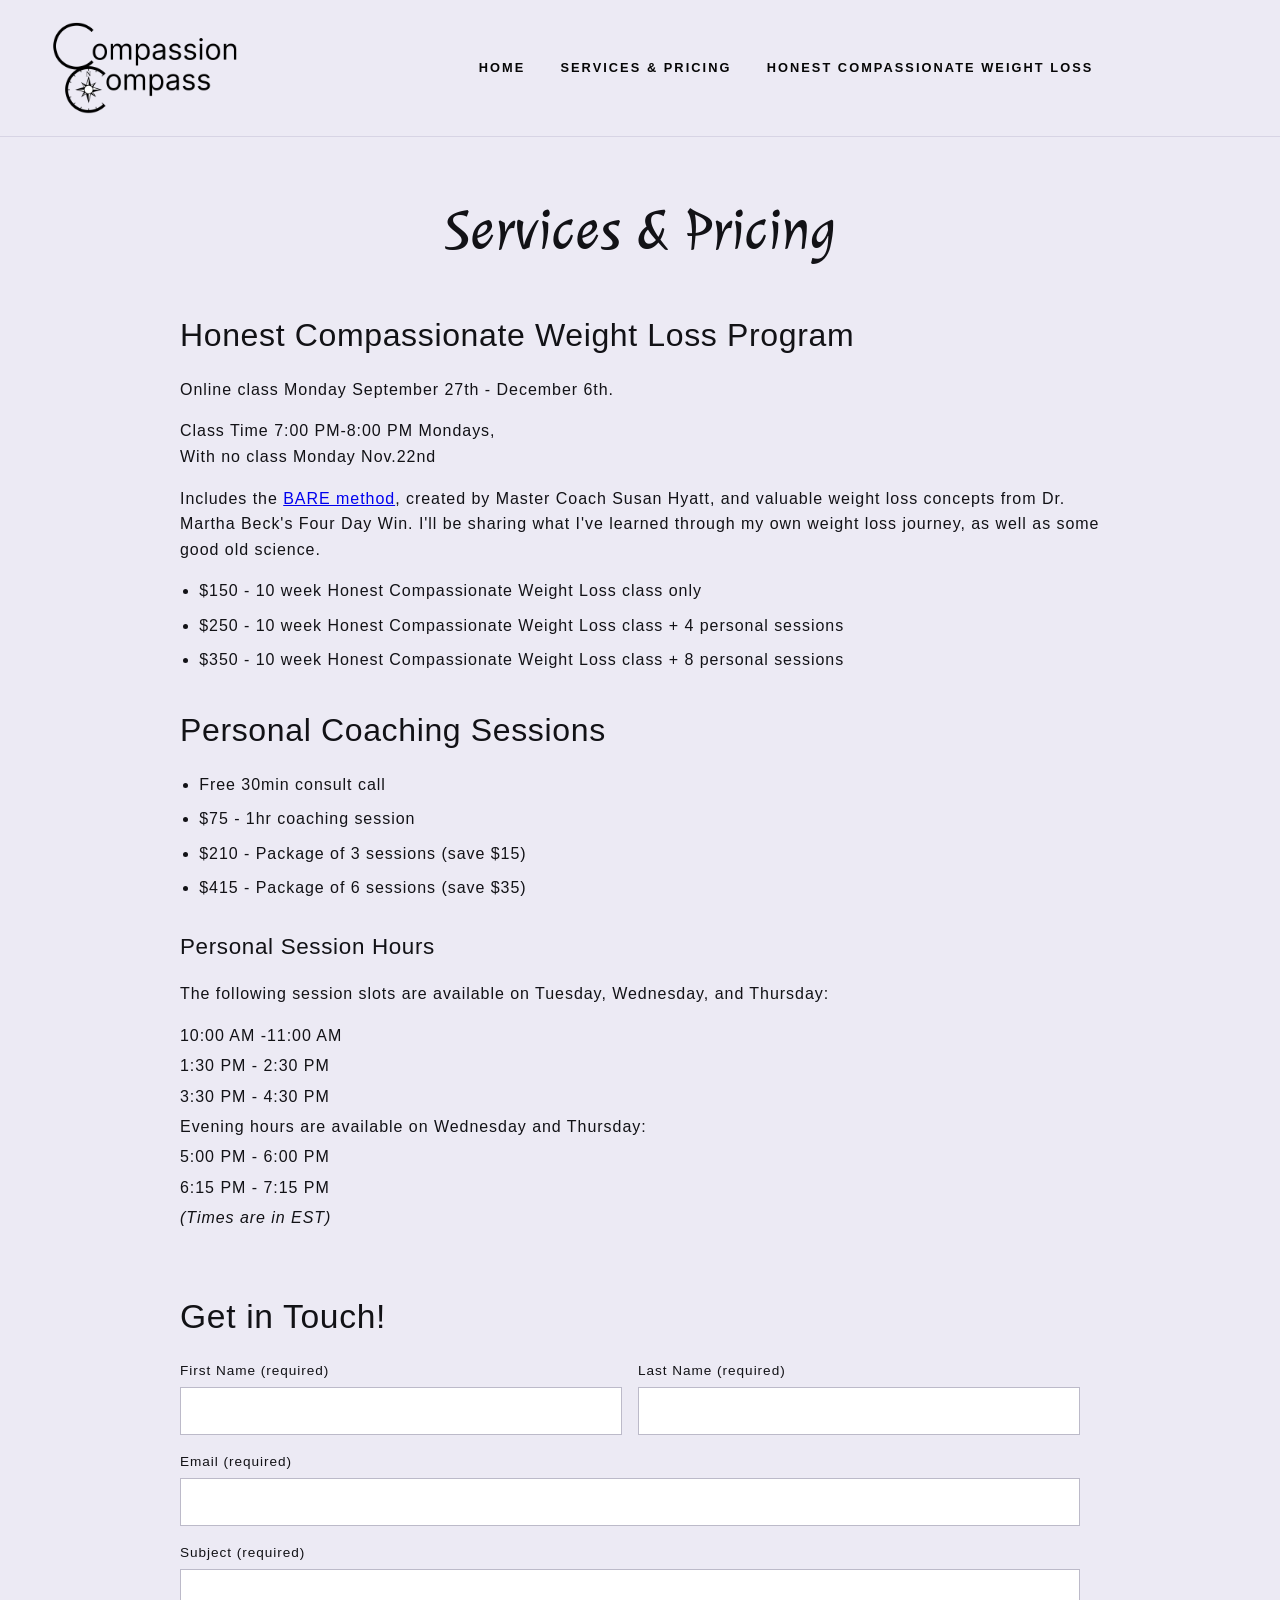
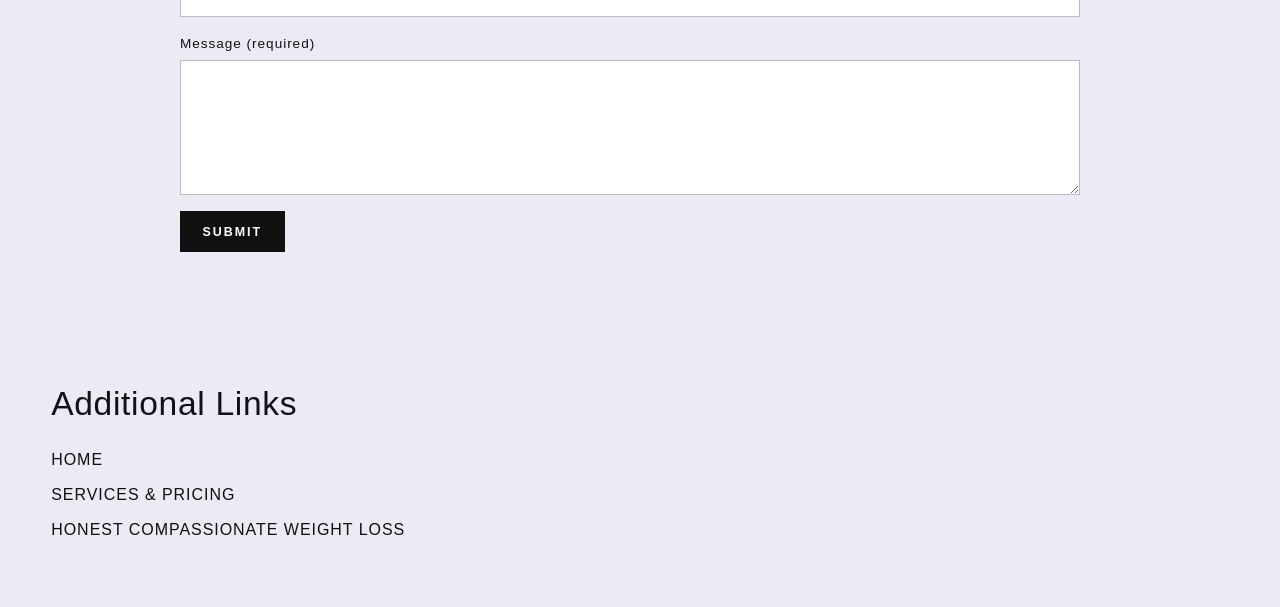
==== services.html @ 470adb8b "Add the other pages AI prompt: > Add the other pages" ====
<!doctype html>
<html lang="en">
<head>
  <meta charset="utf-8">
  <meta name="viewport" content="width=device-width, initial-scale=1">
  <title>Services & Pricing - Compassion Compass</title>
  <link rel="preconnect" href="https://fonts.googleapis.com">
  <link rel="preconnect" href="https://fonts.gstatic.com" crossorigin>
  <link href="https://fonts.googleapis.com/css2?family=Julee&display=swap" rel="stylesheet">
  <link rel="stylesheet" href="styles.css">
</head>
<body>
  <header class="site-header">
    <nav class="top-nav" aria-label="Primary">
      <a href="index.html"><img src="assets/logo.png" alt="Compassion Compass logo" class="logo"></a>
      <div class="nav-links">
        <a href="index.html">HOME</a>
        <a href="services.html">SERVICES &amp; PRICING</a>
        <a href="weight-loss-program.html">HONEST COMPASSIONATE WEIGHT LOSS</a>
      </div>
    </nav>
  </header>

  <main class="page-main">
    <h1 class="page-title">Services &amp; Pricing</h1>

    <h2>Honest Compassionate Weight Loss Program</h2>
    <p>Online class Monday September 27th - December 6th.</p>
    <p>Class Time 7:00 PM-8:00 PM Mondays,<br>With no class Monday Nov.22nd</p>
    <p>Includes the <a href="weight-loss-program.html">BARE method</a>, created by Master Coach Susan Hyatt, and valuable weight loss concepts from Dr. Martha Beck's Four Day Win. I'll be sharing what I've learned through my own weight loss journey, as well as some good old science.</p>
    <ul>
      <li>$150 - 10 week Honest Compassionate Weight Loss class only</li>
      <li>$250 - 10 week Honest Compassionate Weight Loss class + 4 personal sessions</li>
      <li>$350 - 10 week Honest Compassionate Weight Loss class + 8 personal sessions</li>
    </ul>

    <h2>Personal Coaching Sessions</h2>
    <ul>
      <li>Free 30min consult call</li>
      <li>$75 - 1hr coaching session</li>
      <li>$210 - Package of 3 sessions (save $15)</li>
      <li>$415 - Package of 6 sessions (save $35)</li>
    </ul>

    <h3>Personal Session Hours</h3>
    <p>The following session slots are available on Tuesday, Wednesday, and Thursday:</p>
    <div class="hours">
      <p>10:00 AM -11:00 AM</p>
      <p>1:30 PM - 2:30 PM</p>
      <p>3:30 PM - 4:30 PM</p>
      <p>Evening hours are available on Wednesday and Thursday:</p>
      <p>5:00 PM - 6:00 PM</p>
      <p>6:15 PM - 7:15 PM</p>
      <p class="inline-note">(Times are in EST)</p>
    </div>

    <section class="contact" id="contact">
      <h2>Get in Touch!</h2>
      <form>
        <div class="name-row">
          <label>First Name (required)<input type="text" required></label>
          <label>Last Name (required)<input type="text" required></label>
        </div>
        <label>Email (required)<input type="email" required></label>
        <label>Subject (required)<input type="text" required></label>
        <label>Message (required)<textarea rows="5" required></textarea></label>
        <button type="submit">SUBMIT</button>
      </form>
    </section>
  </main>

  <footer>
    <h2>Additional Links</h2>
    <ul>
      <li><a href="index.html">HOME</a></li>
      <li><a href="services.html">SERVICES &amp; PRICING</a></li>
      <li><a href="weight-loss-program.html">HONEST COMPASSIONATE WEIGHT LOSS</a></li>
    </ul>
  </footer>
</body>
</html>
---- styles.css ----
:root {
  --lavender-bg: #eceaf4;
  --ink: #121216;
  --shadow-dark: rgba(0, 0, 0, 0.8);
  --shadow-violet: rgba(128, 0, 128, 0.95);
}

* {
  box-sizing: border-box;
}

html,
body {
  margin: 0;
  padding: 0;
}

body {
  font-family: futura-pt, "Avenir Next", "Century Gothic", sans-serif;
  font-size: 16px;
  font-weight: 300;
  letter-spacing: 0.06em;
  line-height: 1.6;
  color: var(--ink);
  background: var(--lavender-bg);
}

.hero {
  min-height: 100vh;
  background: url("assets/hero.jpg") center center / cover no-repeat;
  display: flex;
  flex-direction: column;
  padding: 1.8rem 2.5rem 2.5rem;
}

.top-nav {
  display: grid;
  grid-template-columns: 260px 1fr;
  align-items: center;
  gap: 1rem 2rem;
}

.logo {
  width: 190px;
  height: auto;
  display: block;
}

.nav-links {
  display: flex;
  flex-wrap: wrap;
  justify-content: center;
  gap: 2.2rem;
  grid-column: 2;
}

.top-nav a {
  text-decoration: none;
  color: #060606;
  font-size: 0.8rem;
  font-weight: 700;
  letter-spacing: 0.16em;
}

.hero-text {
  margin: auto 0;
  text-align: center;
  color: #fff;
}

.hero-text h1,
.hero-text h2 {
  text-shadow: 2px 2px 4px var(--shadow-dark), 2px 2px 40px var(--shadow-violet);
  margin: 0;
}

.hero-text h1 {
  font-family: "Julee", cursive;
  font-size: clamp(3rem, 7vw, 4.7rem);
  line-height: 1.2;
  margin-bottom: 1.35rem;
}

.hero-text h2 {
  font-size: clamp(1.8rem, 3.4vw, 2.25rem);
  font-weight: 400;
  letter-spacing: 0.02em;
}

.site-header {
  background: var(--lavender-bg);
  padding: 1.2rem 2.5rem;
  border-bottom: 1px solid #d7d4e4;
}

.site-header .top-nav {
  max-width: 1180px;
  margin: 0 auto;
}

.page-main {
  width: min(920px, 92vw);
  margin: 0 auto;
  padding: 3rem 0 2.4rem;
}

.page-title {
  text-align: center;
  margin: 0 0 2rem;
  font-family: "Julee", cursive;
  font-size: clamp(2.4rem, 5vw, 3.6rem);
  font-weight: 400;
  letter-spacing: 0;
}

.page-main h2 {
  font-size: 2rem;
  font-weight: 400;
  letter-spacing: 0.02em;
  margin: 2rem 0 1rem;
}

.page-main h3 {
  font-size: 1.4rem;
  font-weight: 400;
  letter-spacing: 0.03em;
  margin: 1.8rem 0 0.8rem;
}

.page-main ul,
.page-main ol {
  padding-left: 1.2rem;
}

.page-main li {
  margin: 0.55rem 0;
}

.hours p {
  margin: 0.3rem 0;
}

.inline-note {
  font-style: italic;
}

main,
footer {
  background: var(--lavender-bg);
}

.intro,
.contact,
footer {
  width: min(1180px, 92vw);
  margin: 0 auto;
}

.intro {
  display: grid;
  grid-template-columns: minmax(260px, 450px) minmax(300px, 1fr) minmax(180px, 240px);
  gap: 2.2rem;
  padding: 4.5rem 0 3rem;
  align-items: start;
}

.portrait {
  margin: 0;
  position: relative;
}

.portrait img {
  width: 100%;
  display: block;
}

.portrait figcaption {
  position: absolute;
  top: 14px;
  right: -20px;
  background: #0a0a10;
  color: #fff;
  padding: 1.2rem 1.3rem;
  font-size: 2rem;
  line-height: 1;
  letter-spacing: 0;
  font-family: "Julee", cursive;
}

.intro-copy h3 {
  margin-top: 0;
  font-size: 1.5rem;
  font-weight: 400;
  line-height: 1.4;
  letter-spacing: 0.04em;
}

.intro-copy h2,
.contact h2,
footer h2 {
  font-size: 2.1rem;
  font-weight: 400;
  letter-spacing: 0.02em;
  margin: 2.4rem 0 1rem;
}

.intro-copy ul {
  list-style: none;
  padding-left: 0;
}

.intro-copy li {
  margin: 0.45rem 0;
}

.intro-copy li::before {
  content: "\2022 ";
}

.badges {
  display: grid;
  gap: 1rem;
}

.badges img {
  width: 100%;
  max-width: 220px;
  justify-self: center;
}

.contact {
  padding: 1rem 0 3rem;
}

form {
  max-width: 900px;
  display: grid;
  gap: 1rem;
}

.name-row {
  display: grid;
  grid-template-columns: 1fr 1fr;
  gap: 1rem;
}

label {
  display: grid;
  gap: 0.35rem;
  font-size: 0.85rem;
  text-transform: none;
}

input,
textarea {
  width: 100%;
  border: 1px solid #bcbac9;
  padding: 0.75rem;
  font: inherit;
  background: #fff;
}

button {
  width: max-content;
  background: #101010;
  color: #fff;
  border: none;
  padding: 0.85rem 1.4rem;
  letter-spacing: 0.16em;
  font-size: 0.78rem;
  font-weight: 700;
  cursor: pointer;
}

footer {
  padding: 0 0 4rem;
}

footer ul {
  list-style: none;
  padding: 0;
  margin: 0;
  display: grid;
  gap: 0.6rem;
}

footer a {
  color: #111;
  text-decoration: none;
}

@media (max-width: 980px) {
  .top-nav {
    grid-template-columns: 1fr;
    justify-items: center;
  }

  .nav-links {
    grid-column: auto;
  }

  .intro {
    grid-template-columns: 1fr;
    padding-top: 3.2rem;
  }

  .portrait figcaption {
    right: 0;
    font-size: 1.6rem;
  }

  .badges {
    grid-auto-flow: column;
    justify-content: start;
    overflow-x: auto;
    padding-bottom: 0.2rem;
  }

  .name-row {
    grid-template-columns: 1fr;
  }

  .site-header {
    padding: 1rem;
  }
}

@media (max-width: 640px) {
  .hero {
    padding: 1rem;
    min-height: 78vh;
  }

  .logo {
    width: 135px;
  }

  .top-nav a {
    font-size: 0.67rem;
    letter-spacing: 0.11em;
  }

  .hero-text h2 {
    font-size: 1.55rem;
  }
}
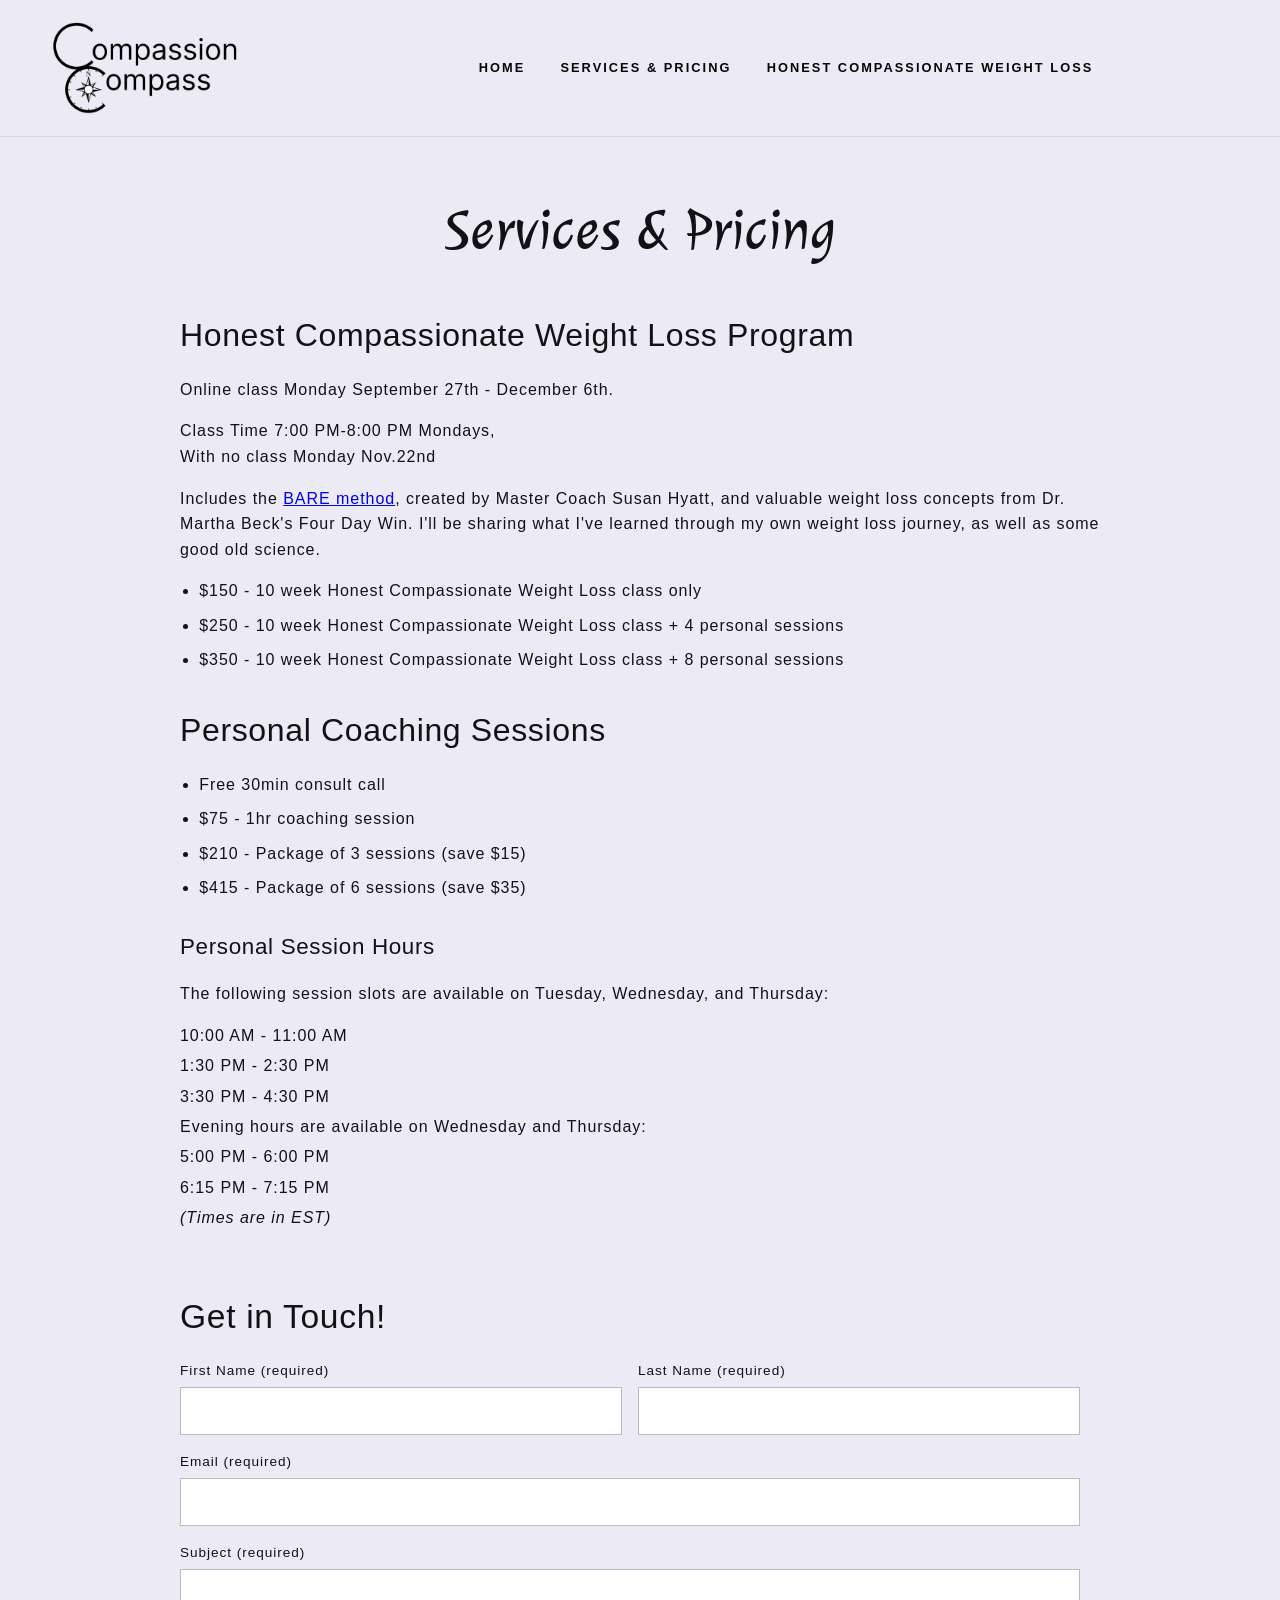
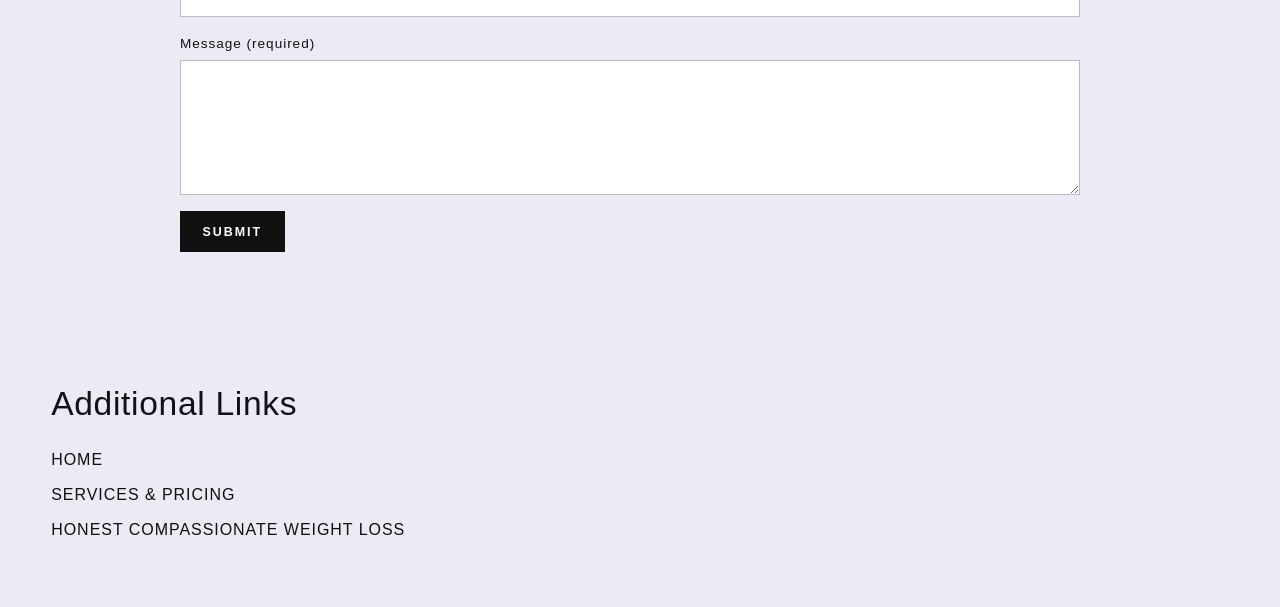
==== commit 77a8d9af: "Add a missing space" ====
--- a/services.html
+++ b/services.html
@@ -4,6 +4,7 @@
   <meta charset="utf-8">
   <meta name="viewport" content="width=device-width, initial-scale=1">
   <title>Services & Pricing - Compassion Compass</title>
+  <link rel="icon" type="image/webp" href="assets/favicon.webp">
   <link rel="preconnect" href="https://fonts.googleapis.com">
   <link rel="preconnect" href="https://fonts.gstatic.com" crossorigin>
   <link href="https://fonts.googleapis.com/css2?family=Julee&display=swap" rel="stylesheet">
@@ -45,7 +46,7 @@
     <h3>Personal Session Hours</h3>
     <p>The following session slots are available on Tuesday, Wednesday, and Thursday:</p>
     <div class="hours">
-      <p>10:00 AM -11:00 AM</p>
+      <p>10:00 AM - 11:00 AM</p>
       <p>1:30 PM - 2:30 PM</p>
       <p>3:30 PM - 4:30 PM</p>
       <p>Evening hours are available on Wednesday and Thursday:</p>
--- a/styles.css
+++ b/styles.css
@@ -28,6 +28,7 @@
 .hero {
   min-height: 100vh;
   background: url("assets/hero.jpg") center center / cover no-repeat;
+  background-position: center calc(50% + var(--hero-pan, 0px));
   display: flex;
   flex-direction: column;
   padding: 1.8rem 2.5rem 2.5rem;
@@ -214,7 +215,7 @@
 }
 
 .intro-copy li::before {
-  content: "\2022 ";
+  content: "\2022\00A0";
 }
 
 .badges {
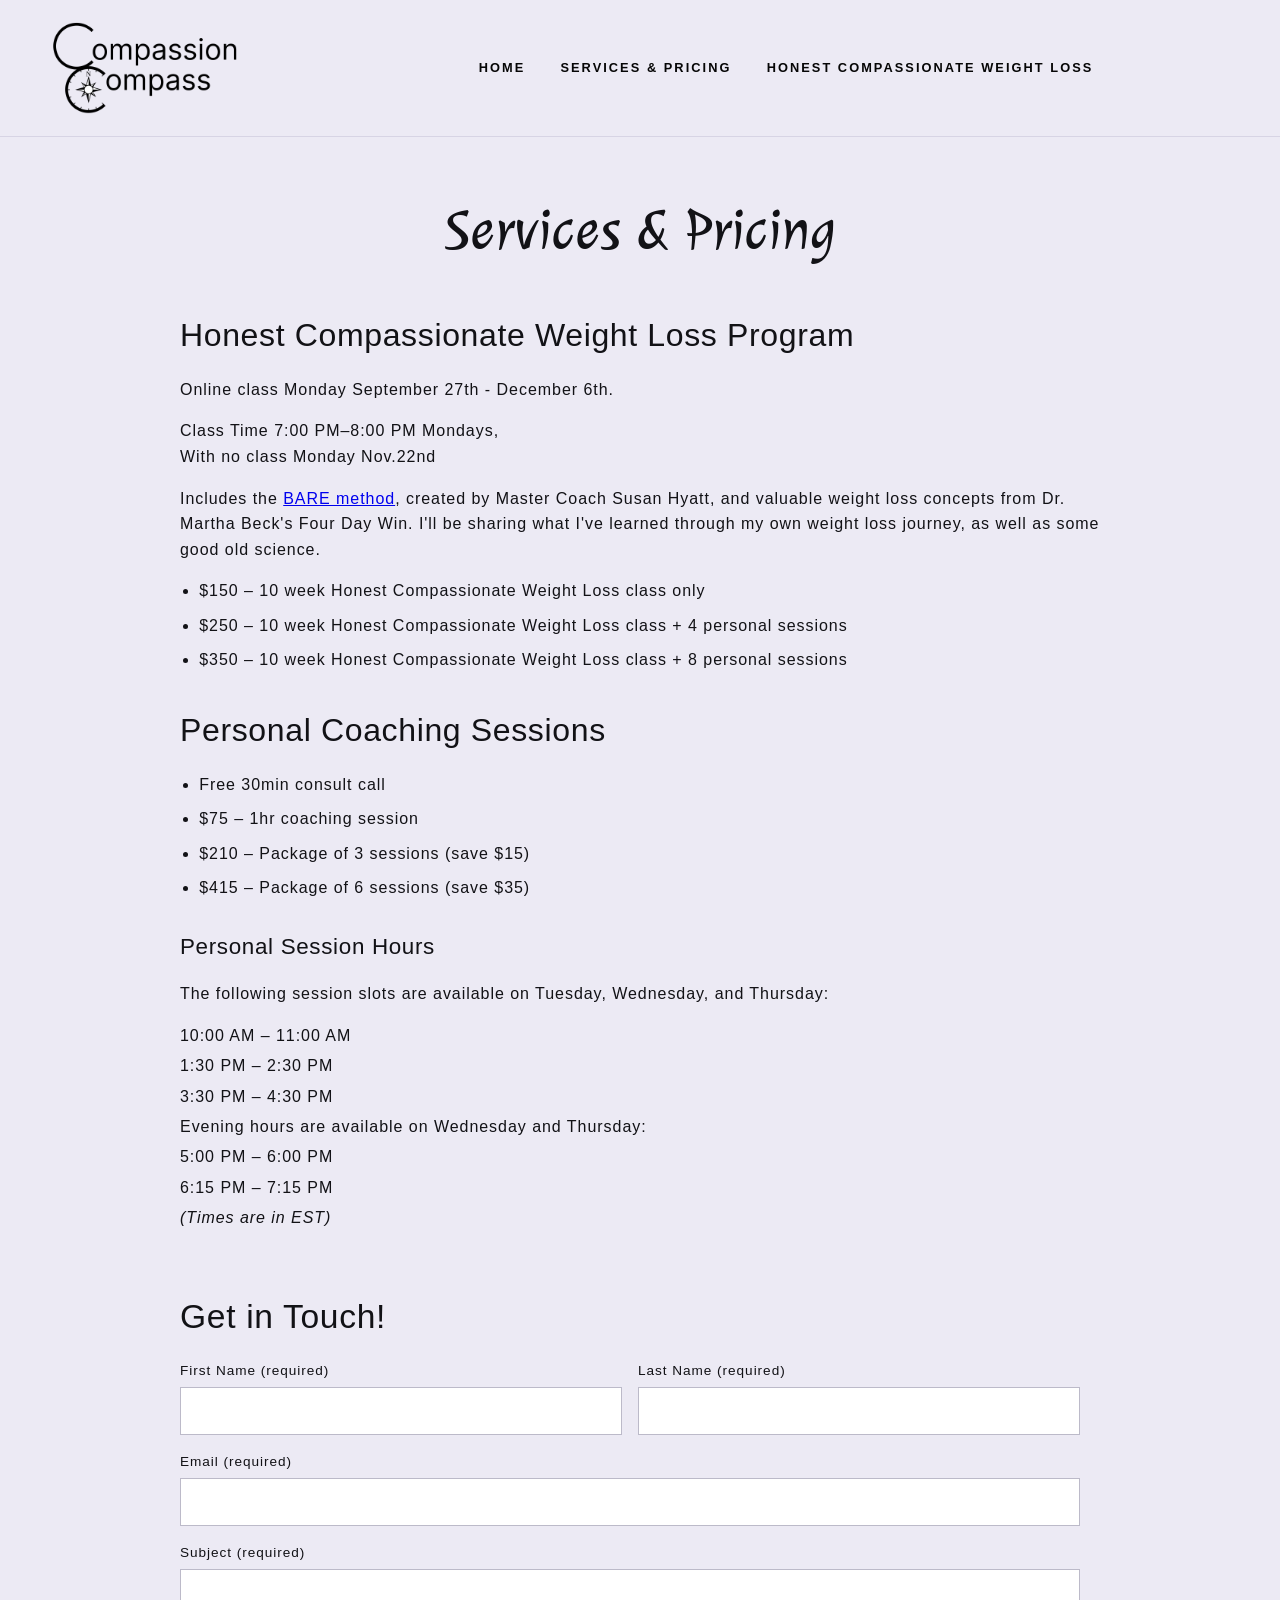
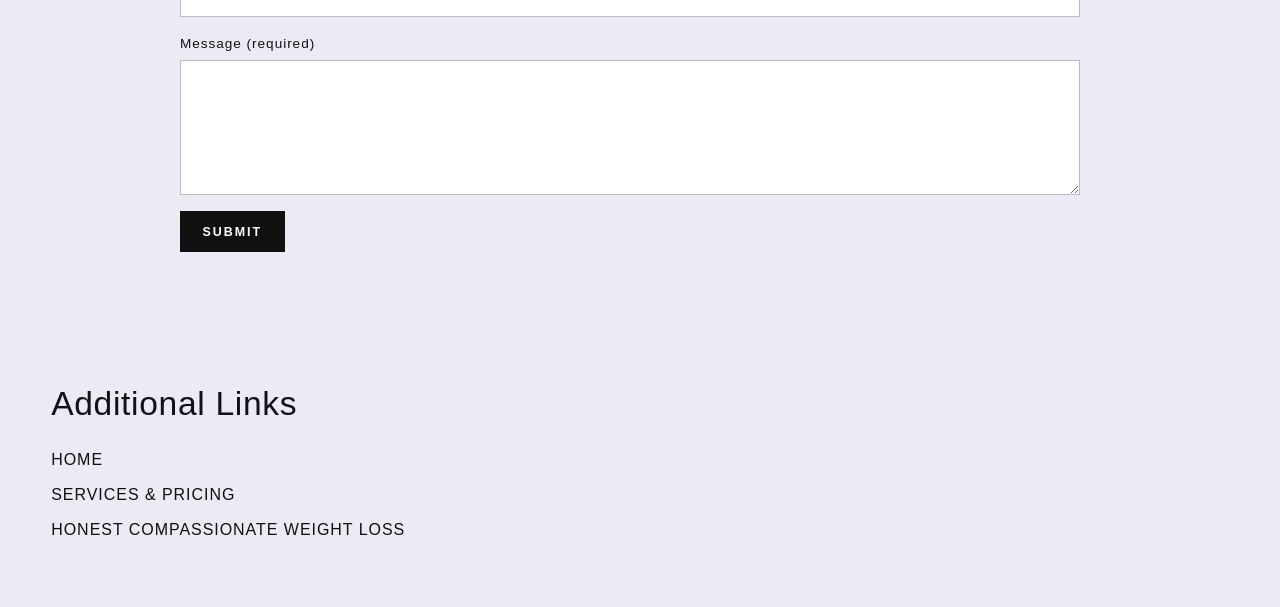
==== commit ae60dcb0: "Use en dash" ====
--- a/services.html
+++ b/services.html
@@ -27,31 +27,31 @@
 
     <h2>Honest Compassionate Weight Loss Program</h2>
     <p>Online class Monday September 27th - December 6th.</p>
-    <p>Class Time 7:00 PM-8:00 PM Mondays,<br>With no class Monday Nov.22nd</p>
+    <p>Class Time 7:00 PM–8:00 PM Mondays,<br>With no class Monday Nov.22nd</p>
     <p>Includes the <a href="weight-loss-program.html">BARE method</a>, created by Master Coach Susan Hyatt, and valuable weight loss concepts from Dr. Martha Beck's Four Day Win. I'll be sharing what I've learned through my own weight loss journey, as well as some good old science.</p>
     <ul>
-      <li>$150 - 10 week Honest Compassionate Weight Loss class only</li>
-      <li>$250 - 10 week Honest Compassionate Weight Loss class + 4 personal sessions</li>
-      <li>$350 - 10 week Honest Compassionate Weight Loss class + 8 personal sessions</li>
+      <li>$150 – 10 week Honest Compassionate Weight Loss class only</li>
+      <li>$250 – 10 week Honest Compassionate Weight Loss class + 4 personal sessions</li>
+      <li>$350 – 10 week Honest Compassionate Weight Loss class + 8 personal sessions</li>
     </ul>
 
     <h2>Personal Coaching Sessions</h2>
     <ul>
       <li>Free 30min consult call</li>
-      <li>$75 - 1hr coaching session</li>
-      <li>$210 - Package of 3 sessions (save $15)</li>
-      <li>$415 - Package of 6 sessions (save $35)</li>
+      <li>$75 – 1hr coaching session</li>
+      <li>$210 – Package of 3 sessions (save $15)</li>
+      <li>$415 – Package of 6 sessions (save $35)</li>
     </ul>
 
     <h3>Personal Session Hours</h3>
     <p>The following session slots are available on Tuesday, Wednesday, and Thursday:</p>
     <div class="hours">
-      <p>10:00 AM - 11:00 AM</p>
-      <p>1:30 PM - 2:30 PM</p>
-      <p>3:30 PM - 4:30 PM</p>
+      <p>10:00 AM – 11:00 AM</p>
+      <p>1:30 PM – 2:30 PM</p>
+      <p>3:30 PM – 4:30 PM</p>
       <p>Evening hours are available on Wednesday and Thursday:</p>
-      <p>5:00 PM - 6:00 PM</p>
-      <p>6:15 PM - 7:15 PM</p>
+      <p>5:00 PM – 6:00 PM</p>
+      <p>6:15 PM – 7:15 PM</p>
       <p class="inline-note">(Times are in EST)</p>
     </div>
 
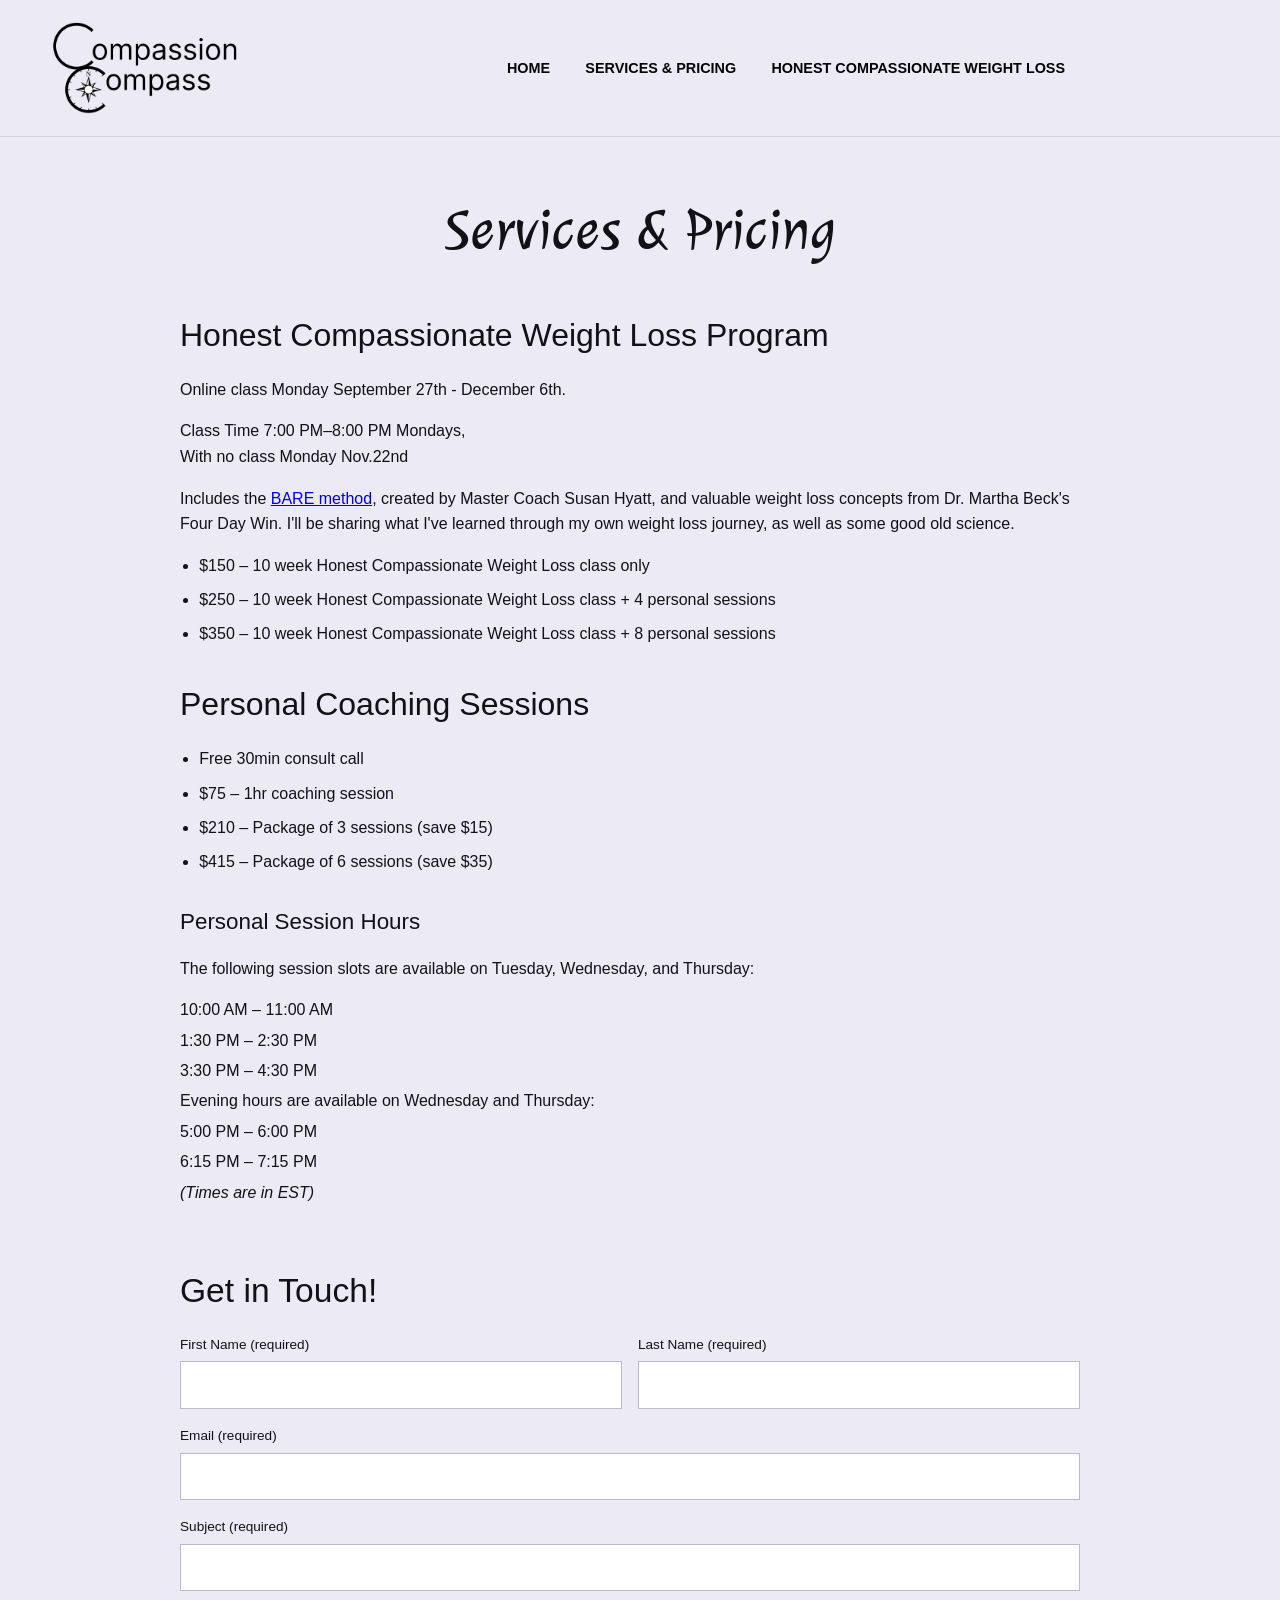
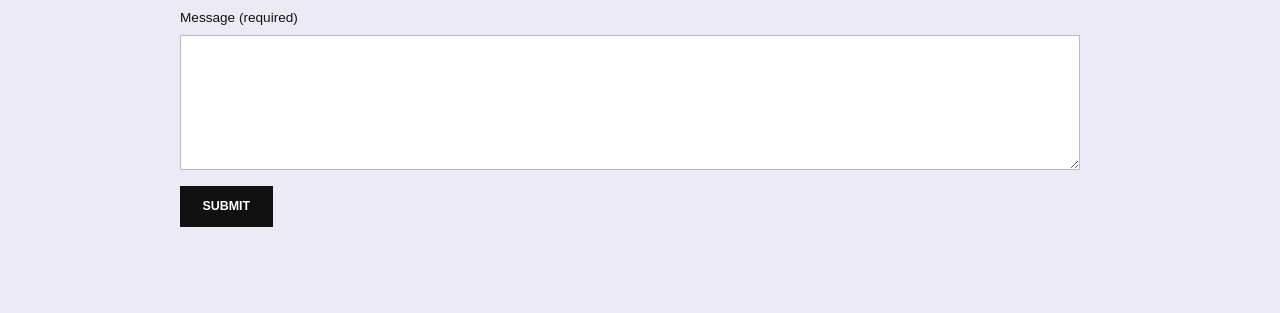
==== commit 045bcab2: "Remove "Additional links" sections" ====
--- a/services.html
+++ b/services.html
@@ -69,14 +69,5 @@
       </form>
     </section>
   </main>
-
-  <footer>
-    <h2>Additional Links</h2>
-    <ul>
-      <li><a href="index.html">HOME</a></li>
-      <li><a href="services.html">SERVICES &amp; PRICING</a></li>
-      <li><a href="weight-loss-program.html">HONEST COMPASSIONATE WEIGHT LOSS</a></li>
-    </ul>
-  </footer>
 </body>
 </html>
--- a/styles.css
+++ b/styles.css
@@ -1,8 +1,9 @@
 :root {
   --lavender-bg: #eceaf4;
   --ink: #121216;
+  --purple: #553487;
   --shadow-dark: rgba(0, 0, 0, 0.8);
-  --shadow-violet: rgba(128, 0, 128, 0.95);
+  --shadow-blush: rgba(128, 0, 128, 0.95);
 }
 
 * {
@@ -19,7 +20,6 @@
   font-family: futura-pt, "Avenir Next", "Century Gothic", sans-serif;
   font-size: 16px;
   font-weight: 300;
-  letter-spacing: 0.06em;
   line-height: 1.6;
   color: var(--ink);
   background: var(--lavender-bg);
@@ -28,7 +28,8 @@
 .hero {
   min-height: 100vh;
   background: url("assets/hero.jpg") center center / cover no-repeat;
-  background-position: center calc(50% + var(--hero-pan, 0px));
+  background-position: center calc(50% - var(--hero-pan, 0px));
+  background-attachment: fixed;
   display: flex;
   flex-direction: column;
   padding: 1.8rem 2.5rem 2.5rem;
@@ -58,9 +59,8 @@
 .top-nav a {
   text-decoration: none;
   color: #060606;
-  font-size: 0.8rem;
+  font-size: 0.9rem;
   font-weight: 700;
-  letter-spacing: 0.16em;
 }
 
 .hero-text {
@@ -71,7 +71,7 @@
 
 .hero-text h1,
 .hero-text h2 {
-  text-shadow: 2px 2px 4px var(--shadow-dark), 2px 2px 40px var(--shadow-violet);
+  text-shadow: 2px 2px 4px var(--shadow-dark), 2px 2px 40px var(--shadow-blush);
   margin: 0;
 }
 
@@ -85,7 +85,6 @@
 .hero-text h2 {
   font-size: clamp(1.8rem, 3.4vw, 2.25rem);
   font-weight: 400;
-  letter-spacing: 0.02em;
 }
 
 .site-header {
@@ -111,20 +110,17 @@
   font-family: "Julee", cursive;
   font-size: clamp(2.4rem, 5vw, 3.6rem);
   font-weight: 400;
-  letter-spacing: 0;
 }
 
 .page-main h2 {
   font-size: 2rem;
   font-weight: 400;
-  letter-spacing: 0.02em;
   margin: 2rem 0 1rem;
 }
 
 .page-main h3 {
   font-size: 1.4rem;
   font-weight: 400;
-  letter-spacing: 0.03em;
   margin: 1.8rem 0 0.8rem;
 }
 
@@ -159,7 +155,7 @@
 
 .intro {
   display: grid;
-  grid-template-columns: minmax(260px, 450px) minmax(300px, 1fr) minmax(180px, 240px);
+  grid-template-columns: 1fr;
   gap: 2.2rem;
   padding: 4.5rem 0 3rem;
   align-items: start;
@@ -168,24 +164,29 @@
 .portrait {
   margin: 0;
   position: relative;
+  container-type: inline-size;
+  width: min(100%, 775px);
 }
 
 .portrait img {
   width: 100%;
   display: block;
+  transform: scale(0.8);
+  transform-origin: left center;
+  outline: 14px solid var(--purple);
 }
 
 .portrait figcaption {
   position: absolute;
-  top: 14px;
-  right: -20px;
-  background: #0a0a10;
+  top: 15.2cqw;
+  right: 0;
+  background: var(--purple);
   color: #fff;
-  padding: 1.2rem 1.3rem;
-  font-size: 2rem;
+  padding: 2.45cqw 2.7cqw;
+  font-size: 5.5cqw;
   line-height: 1;
-  letter-spacing: 0;
   font-family: "Julee", cursive;
+  white-space: nowrap;
 }
 
 .intro-copy h3 {
@@ -193,7 +194,6 @@
   font-size: 1.5rem;
   font-weight: 400;
   line-height: 1.4;
-  letter-spacing: 0.04em;
 }
 
 .intro-copy h2,
@@ -201,7 +201,6 @@
 footer h2 {
   font-size: 2.1rem;
   font-weight: 400;
-  letter-spacing: 0.02em;
   margin: 2.4rem 0 1rem;
 }
 
@@ -219,14 +218,13 @@
 }
 
 .badges {
-  display: grid;
+  display: flex;
+  flex-wrap: wrap;
   gap: 1rem;
 }
 
 .badges img {
-  width: 100%;
-  max-width: 220px;
-  justify-self: center;
+  width: min(220px, 100%);
 }
 
 .contact {
@@ -267,7 +265,6 @@
   color: #fff;
   border: none;
   padding: 0.85rem 1.4rem;
-  letter-spacing: 0.16em;
   font-size: 0.78rem;
   font-weight: 700;
   cursor: pointer;
@@ -301,20 +298,7 @@
   }
 
   .intro {
-    grid-template-columns: 1fr;
     padding-top: 3.2rem;
-  }
-
-  .portrait figcaption {
-    right: 0;
-    font-size: 1.6rem;
-  }
-
-  .badges {
-    grid-auto-flow: column;
-    justify-content: start;
-    overflow-x: auto;
-    padding-bottom: 0.2rem;
   }
 
   .name-row {
@@ -338,10 +322,27 @@
 
   .top-nav a {
     font-size: 0.67rem;
-    letter-spacing: 0.11em;
   }
 
   .hero-text h2 {
     font-size: 1.55rem;
   }
-}
+
+  .portrait {
+    margin-bottom: 3cqw;
+  }
+
+  .portrait img {
+    transform: unset;
+  }
+
+  .portrait figcaption {
+    top: unset;
+    left: 5cqw;
+    right: 5cqw;
+    bottom: -4cqw;
+    padding: 3.2cqw 3.6cqw;
+    font-size: 6.1cqw;
+  }
+
+}
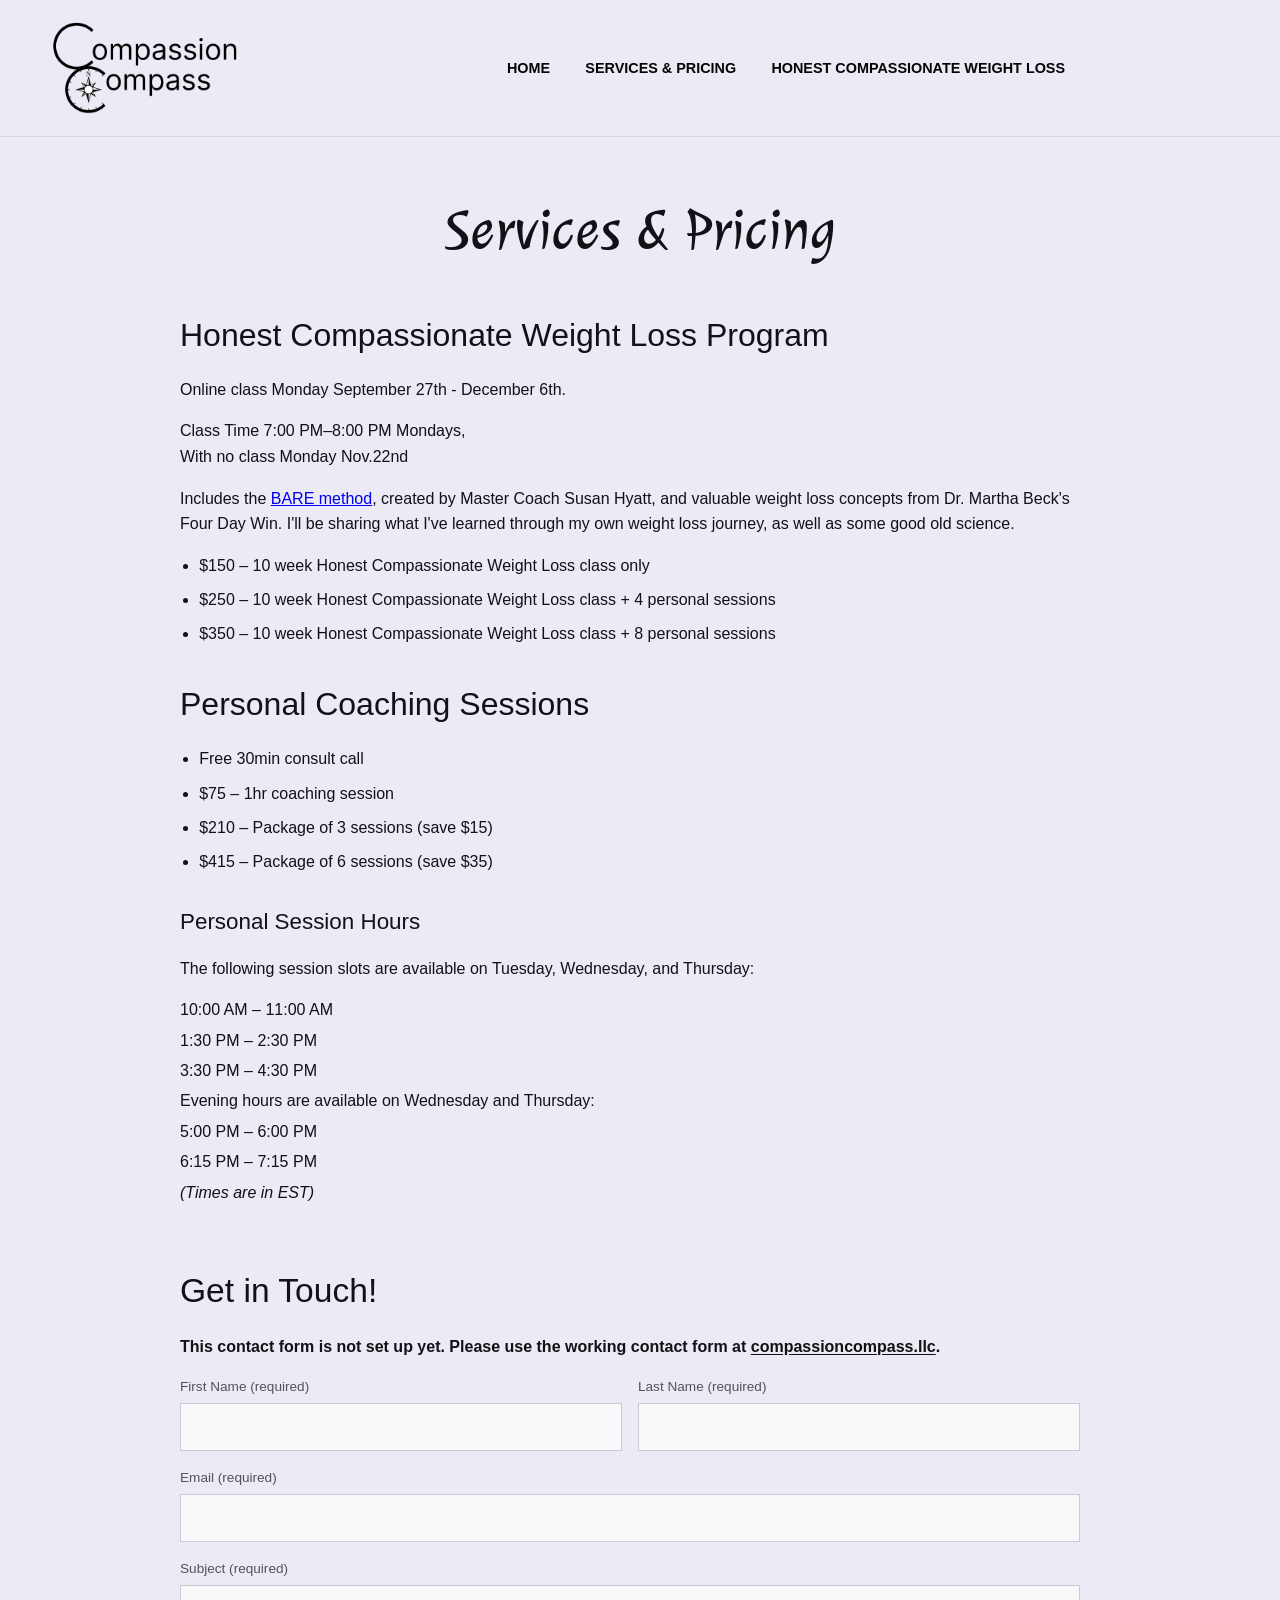
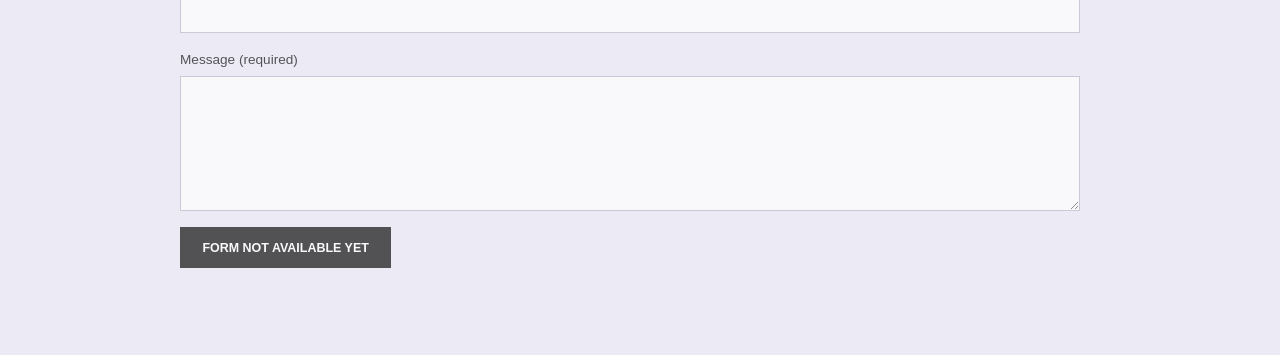
==== commit ed9cb552: "Mark contact forms as placeholders for now AI prompt: > Mark contact forms as non-functional (not se" ====
--- a/services.html
+++ b/services.html
@@ -57,15 +57,16 @@
 
     <section class="contact" id="contact">
       <h2>Get in Touch!</h2>
-      <form>
+      <p class="form-notice">This contact form is not set up yet. Please use the working contact form at <a class="contact-link" href="https://compassioncompass.llc/" target="_blank" rel="noopener noreferrer">compassioncompass.llc</a>.</p>
+      <form aria-disabled="true">
         <div class="name-row">
-          <label>First Name (required)<input type="text" required></label>
-          <label>Last Name (required)<input type="text" required></label>
+          <label>First Name (required)<input type="text" required disabled></label>
+          <label>Last Name (required)<input type="text" required disabled></label>
         </div>
-        <label>Email (required)<input type="email" required></label>
-        <label>Subject (required)<input type="text" required></label>
-        <label>Message (required)<textarea rows="5" required></textarea></label>
-        <button type="submit">SUBMIT</button>
+        <label>Email (required)<input type="email" required disabled></label>
+        <label>Subject (required)<input type="text" required disabled></label>
+        <label>Message (required)<textarea rows="5" required disabled></textarea></label>
+        <button type="button" disabled>FORM NOT AVAILABLE YET</button>
       </form>
     </section>
   </main>
--- a/styles.css
+++ b/styles.css
@@ -27,7 +27,17 @@
 
 .hero {
   min-height: 100vh;
-  background: url("assets/hero.jpg") center center / cover no-repeat;
+  background: url("assets/hero.jpg") center center / cover no-repeat,
+    linear-gradient(180deg, 
+      #605AAA,
+      #726AB8,
+      #E1B6C4,
+      #F5CBBE,
+      #E18B86,
+      #915A7F,
+      #3A1F34
+    );
+  background-color: #915A7F;
   background-position: center calc(50% - var(--hero-pan, 0px));
   background-attachment: fixed;
   display: flex;
@@ -231,10 +241,25 @@
   padding: 1rem 0 3rem;
 }
 
+.form-notice {
+  margin: 0 0 1rem;
+  max-width: 900px;
+  font-weight: 600;
+}
+
+.contact-link {
+  color: #111;
+  text-underline-offset: 2px;
+}
+
 form {
   max-width: 900px;
   display: grid;
   gap: 1rem;
+}
+
+form[aria-disabled="true"] {
+  opacity: 0.7;
 }
 
 .name-row {
@@ -270,6 +295,10 @@
   cursor: pointer;
 }
 
+button:disabled {
+  cursor: not-allowed;
+}
+
 footer {
   padding: 0 0 4rem;
 }
@@ -318,10 +347,6 @@
 
   .logo {
     width: 135px;
-  }
-
-  .top-nav a {
-    font-size: 0.67rem;
   }
 
   .hero-text h2 {
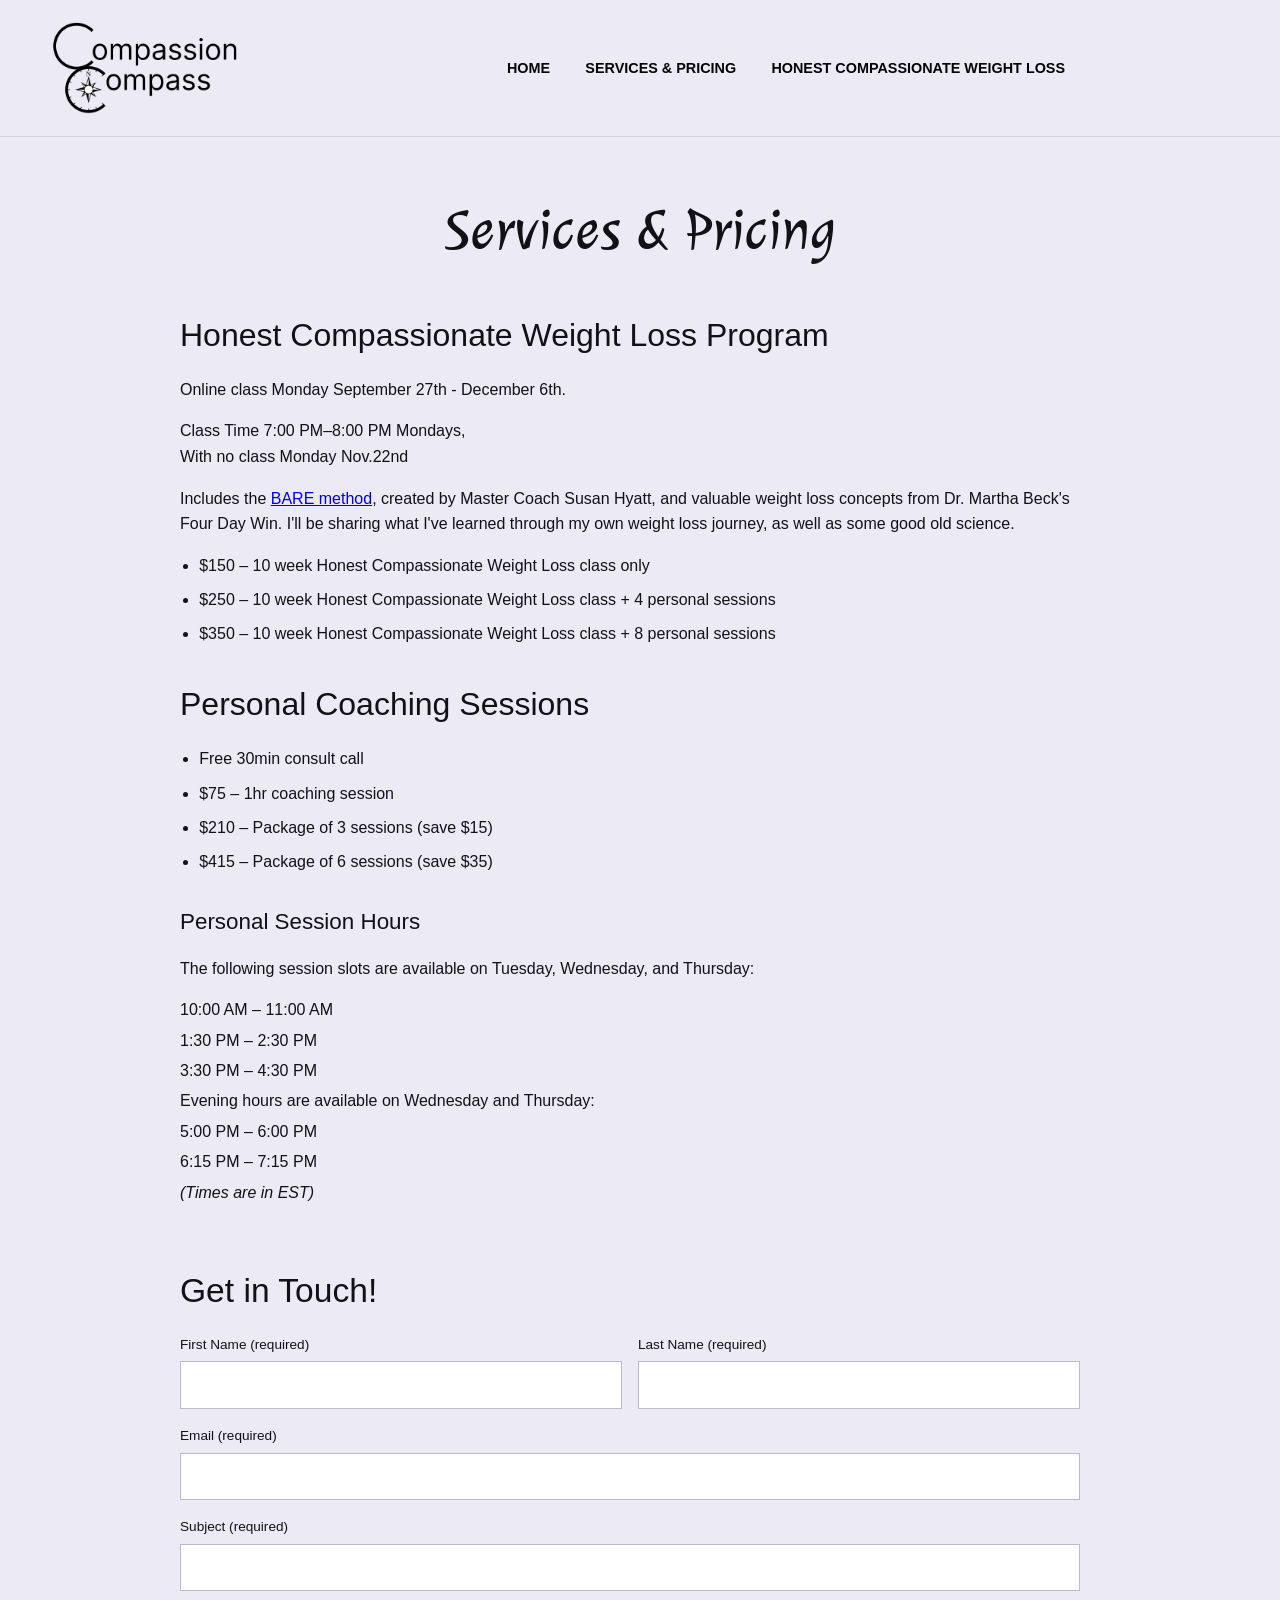
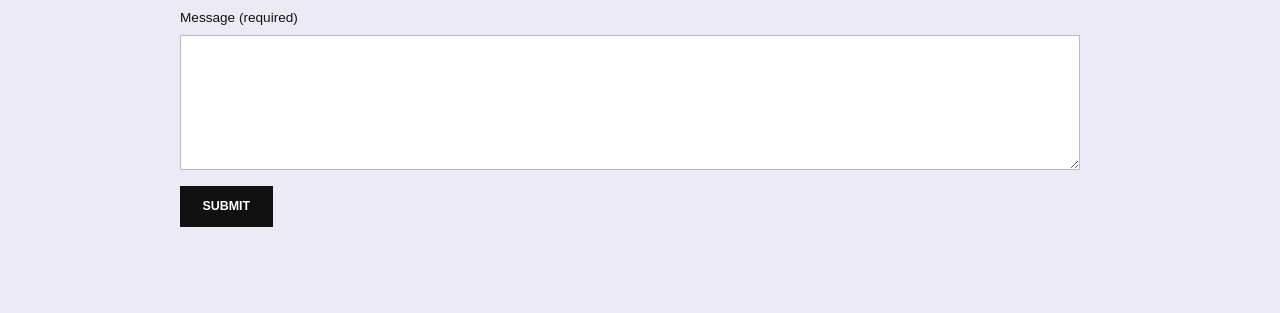
==== commit 28395b5b: "Revert "Mark contact forms as placeholders for now" This reverts commit ed9cb552dcba0dd89dc221429609" ====
--- a/services.html
+++ b/services.html
@@ -57,16 +57,15 @@
 
     <section class="contact" id="contact">
       <h2>Get in Touch!</h2>
-      <p class="form-notice">This contact form is not set up yet. Please use the working contact form at <a class="contact-link" href="https://compassioncompass.llc/" target="_blank" rel="noopener noreferrer">compassioncompass.llc</a>.</p>
-      <form aria-disabled="true">
+      <form>
         <div class="name-row">
-          <label>First Name (required)<input type="text" required disabled></label>
-          <label>Last Name (required)<input type="text" required disabled></label>
+          <label>First Name (required)<input type="text" required></label>
+          <label>Last Name (required)<input type="text" required></label>
         </div>
-        <label>Email (required)<input type="email" required disabled></label>
-        <label>Subject (required)<input type="text" required disabled></label>
-        <label>Message (required)<textarea rows="5" required disabled></textarea></label>
-        <button type="button" disabled>FORM NOT AVAILABLE YET</button>
+        <label>Email (required)<input type="email" required></label>
+        <label>Subject (required)<input type="text" required></label>
+        <label>Message (required)<textarea rows="5" required></textarea></label>
+        <button type="submit">SUBMIT</button>
       </form>
     </section>
   </main>
--- a/styles.css
+++ b/styles.css
@@ -241,25 +241,10 @@
   padding: 1rem 0 3rem;
 }
 
-.form-notice {
-  margin: 0 0 1rem;
-  max-width: 900px;
-  font-weight: 600;
-}
-
-.contact-link {
-  color: #111;
-  text-underline-offset: 2px;
-}
-
 form {
   max-width: 900px;
   display: grid;
   gap: 1rem;
-}
-
-form[aria-disabled="true"] {
-  opacity: 0.7;
 }
 
 .name-row {
@@ -295,10 +280,6 @@
   cursor: pointer;
 }
 
-button:disabled {
-  cursor: not-allowed;
-}
-
 footer {
   padding: 0 0 4rem;
 }
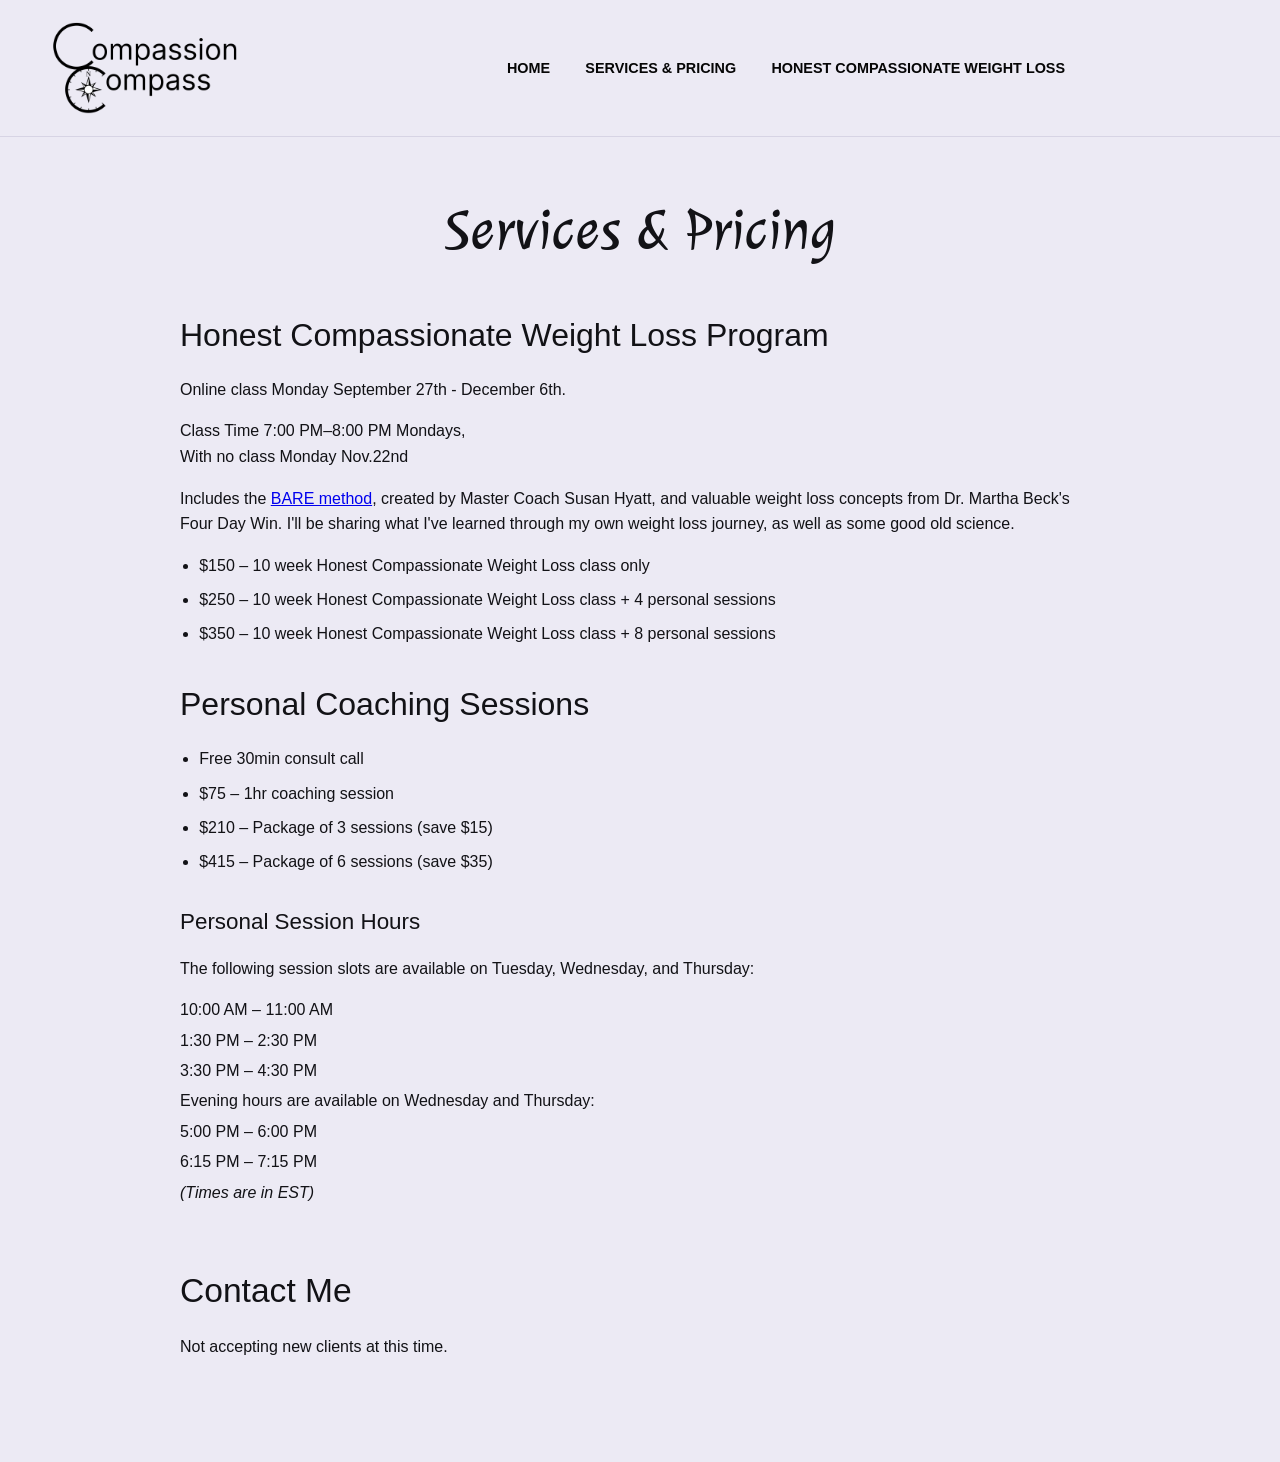
==== commit 965a6784: "Replace contact forms with simple placeholders" ====
--- a/services.html
+++ b/services.html
@@ -56,7 +56,9 @@
     </div>
 
     <section class="contact" id="contact">
-      <h2>Get in Touch!</h2>
+      <h2>Contact Me</h2>
+      <p>Not accepting new clients at this time.</p>
+      <!-- <h2>Get in Touch!</h2>
       <form>
         <div class="name-row">
           <label>First Name (required)<input type="text" required></label>
@@ -66,7 +68,7 @@
         <label>Subject (required)<input type="text" required></label>
         <label>Message (required)<textarea rows="5" required></textarea></label>
         <button type="submit">SUBMIT</button>
-      </form>
+      </form> -->
     </section>
   </main>
 </body>
